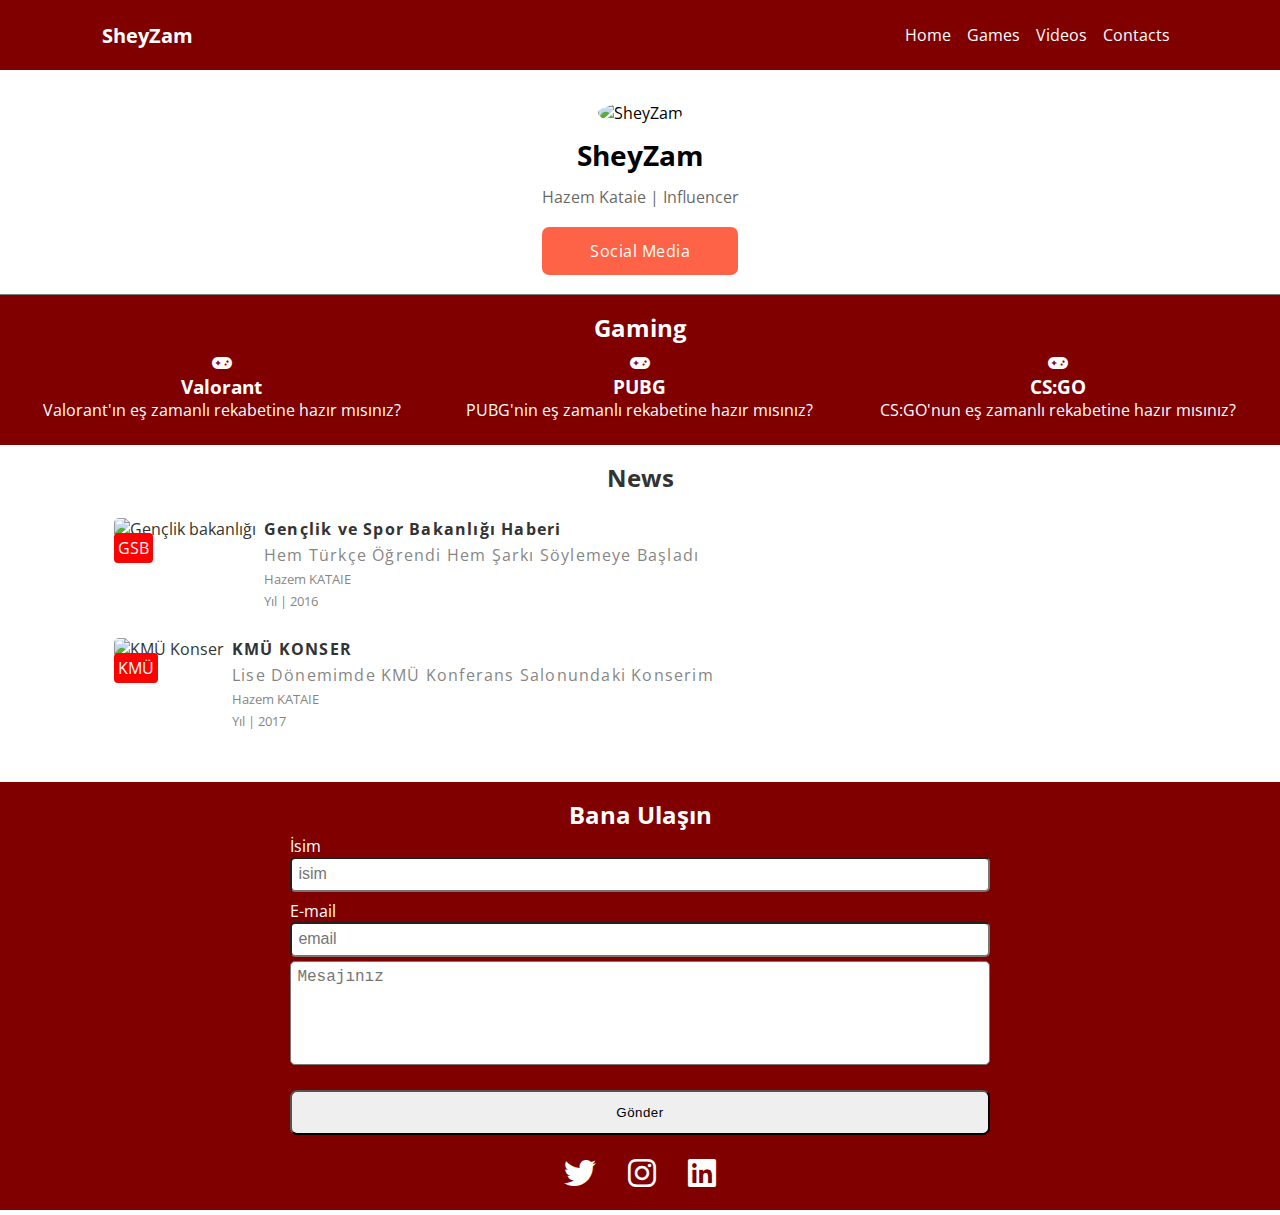
==== pattern.html @ b4bf7ee6 "first commit" ====
<!DOCTYPE html>
<html lang="en">

<head>
    <meta charset="UTF-8">
    <meta name="viewport" content="width=device-width, initial-scale=1.0" />
    <title>SheyZam | Hazem Kataie</title>
    <meta name="keywords" content="SheyZam,Hazem,Game,Gamer" />
    <meta name="description" content="SheyZam | Hazem Kataie" />

    <!-- Fonts Google -->
    <link rel="preconnect" href="https://fonts.googleapis.com">
    <link rel="preconnect" href="https://fonts.gstatic.com" crossorigin>
    <link href="https://fonts.googleapis.com/css2?family=Open+Sans:wght@400;700&display=swap" rel="stylesheet">
    <!-- Font Awesome -->
    <link rel="stylesheet" href="https://cdnjs.cloudflare.com/ajax/libs/font-awesome/6.2.1/css/all.min.css">
    <link rel="stylesheet" href="./global.css">
    <link rel="stylesheet" href="./main.css">
    <!-- Tablet -->
    <link rel="stylesheet" media="(max-width:768px)" href="./tablet.css">
    <!-- Mobile -->
    <link rel="stylesheet" media="(max-width:500px)" href="./mobile.css">
</head>

<body>
    <header class="bg-dark-red">
        <div class="container">
            <nav id="navbar">
                <h1 class="heading-small">SheyZam</h1>
                <ul>
                    <li><a href="#home">Home</a></li>
                    <li><a href="#games">Games</a></li>
                    <li><a href="#videos">Videos</a></li>
                    <li><a href="#contacts">Contacts</a></li>
                </ul>
            </nav>
        </div>
    </header>
    <section id="home">
        <img src="/Images/deneme2.jpg" alt="SheyZam">
        <div class="name text-center">
            <h2 class="heading-big">SheyZam</h2>
            <p>Hazem Kataie | Influencer</p>
            <a href="#Socialmedia" class="btn btn-primary">Social Media</a>
        </div>
    </section>

    <section id="gaming" class="bg-dark-red">
        <h3 class="text-center heading-medium">Gaming</h3>
        <div class="items">
            <article class="item">
                <i class="fa-solid fa-gamepad"></i>
                <h3>Valorant</h3>
                <p>Valorant'ın eş zamanlı rekabetine hazır mısınız?</p>

            </article>
            <article class="item">
                <i class="fa-solid fa-gamepad"></i>
                <h3>PUBG</h3>
                <p>PUBG'nin eş zamanlı rekabetine hazır mısınız?</p>

            </article>
            <article class="item">
                <i class="fa-solid fa-gamepad"></i>
                <h3>CS:GO</h3>
                <p>CS:GO'nun eş zamanlı rekabetine hazır mısınız?</p>
            </article>
        </div>
    </section>
    <section id="news">
        <h3 class="text-center heading-medium">News</h3>
        <div class="container">
            <div class="newscast">
                <!-- NEWS 1 -->
                <div class="news">
                    <div class="news-image">
                        <img class="img1" src="/Images/news2.jpg" alt="Gençlik bakanlığı">
                        <span>GSB</span>
                    </div>
                    <div class="news-info">
                        <div class="title">Gençlik ve Spor Bakanlığı Haberi
                        </div>
                        <div class="discription">Hem Türkçe Öğrendi Hem Şarkı Söylemeye Başladı
                        </div>
                        <div class="instructor">Hazem KATAIE</div>
                        <div class="rating">Yıl | 2016</div>
                    </div>
                </div>
                <!-- NEWS 2 -->
                <div class="news">
                    <div class="news-image">
                        <img class="img2" src="/Images/news2.jpg" alt="KMÜ Konser">
                        <span>KMÜ</span>
                    </div>
                    <div class="news-info">
                        <div class="title">KMÜ KONSER</div>
                        <div class="discription">Lise Dönemimde KMÜ Konferans Salonundaki Konserim</div>
                        <div class="instructor">Hazem KATAIE</div>
                        <div class="rating">Yıl | 2017</div>
                    </div>
                </div>
            </div>
        </div>
    </section>

    <footer id="contact" class="bg-dark-red">
        <div class="contact-form">
            <form>
                <h4 class="text-center heading-medium">Bana Ulaşın</h4>
                <div class="form-group">
                    <label for="name">İsim</label>
                    <input type="text" class="form-control" name="name" id="name" placeholder="isim">
                </div>
                <div class="form-group">
                    <label for="email">E-mail</label>
                    <input type="text" class="form-control" name="email" id="email" placeholder="email">
                </div>
                <textarea name="message" id="message" rows="5" class="form-control" placeholder="Mesajınız"></textarea>
                <button type="submit" class="btn btn-block">Gönder</button>

            </form>

            <ul>
                <li><a href="#"><i class="fab fa-twitter"></i></a></li>
                <li><a href="#"><i class="fab fa-instagram"></i></a></li>
                <li><a href="#"><i class="fab fa-linkedin"></i></a></li>
            </ul>

        </div>

    </footer>
</body>

</html>
---- global.css ----
/* TEXT */
.text-center {
    text-align: center;
}

.heading-small {
    font-size: 1.25rem;
}

.heading-medium {
    font-size: 1.5rem;
}

.heading-big {
    font-size: 1.75rem;
}

/* COLORS */

.bg-dark-red {
    background: #800000;
}

.bg-light-red {
    background: #ff6347;
}

/* BUTTONS */

.btn {
    margin-top: 1.25rem;
    padding: 0.8rem 3rem;
    border-radius: 7px;
    letter-spacing: 0.5px;
}

.btn-primary {
    background: #ff6347;
}

.btn-primary:hover {
    color: #ff6347;
    background: #fff;
    border: 0.5px solid #ff6347;
}

.btn-dark {
    background: #333;  
}

.btn-dark:hover {
    color: #333;
    background: #fff;
    border: 0.5px solid #333;
}

.btn-block {
    width: 100%;
    text-align: center;
}

/* CONTAINER */

.container {
    max-width: 1100px;
    margin: 0 auto;
}


/* FORMS */

.form-group {
    padding: 0.25rem 0;
}

.form-group label {
    display: block;
}

.form-control {
    width: 100%;
    padding: 0.4rem;
    font-size: 1rem;
    resize: none;
    border-radius: 5px;
}
---- main.css ----
* {
    padding: 0;
    margin: 0;
    box-sizing: border-box;
}

a {
    text-decoration: none;
    color: #fff;
}

html {
    font-family: "Open Sans",sans-serif;
}

/* NAVBAR SECTION */

#navbar {
    color: #fff;
    display: flex;
    justify-content: space-between;
    align-items: center;
    padding: 0 0.75rem;
    height: 70px;
}

#navbar ul {
    list-style-type: none;
    display: flex;
    align-items: center;
}

#navbar ul li a {
    padding: 0.5rem;
}

#navbar ul li a:hover {
    background: #ff6347;
    border-radius: 4px;
}

/* HOME SECTION*/

#home {
    display: flex;
    flex-direction: column;
    justify-content: center;
    align-items: center;
    padding: 2rem;
    border-bottom: 1px solid grey;
}

#home img {
    max-width: 35%;
    height: auto;
    border-radius: 100%;
}

#home .name h2 {
    margin-top: 0.75rem;
    margin-bottom: 0.75rem;
}

#home .name p {
    opacity: 0.6;
    margin-bottom: 2rem;
}


/* GAMING SECTION */

#gaming {
    color: #fff;
    padding: 1rem;
}

#gaming .items {
    display: flex;
    justify-content: space-between;
    align-items: center;
}

#gaming .items .item {
    width: 33%;
    text-align: center;
    padding: 0.5rem;
}

#gaming .items .item:hover {
    opacity: 0.8;
}

/* NEWS */

#news {
    color: #333;
    padding: 1rem;
}

.newscast {
    display: flex;
    flex-direction: column;
    padding: 1rem;
}

.newscast .news {
    display: flex;
    padding: 0.5rem;
    margin-bottom: 0.5rem;
}

.newscast .news .news-image {
    margin-right: 0.5rem;
    position:relative;
}



.newscast .news .news-image img {
    border-radius: 5px;
}

.newscast .news .news-image span {
    background: red;
    padding: 0.25rem;
    color: #fff;
    border-radius: 4px;
    position: absolute;
    top: 15px;
    left: 0;
}

.newscast .news .news-info .title {
    letter-spacing: 1.2px;
    font-weight: 700;
    margin-bottom: 0.25rem;
}

.newscast .news .news-info .discription {
    letter-spacing: 1.2px;
    margin-bottom: 0.25rem;
    opacity: 0.6;
}

.newscast .news .news-info .instructor {
    font-size: 0.8rem;
    margin-bottom: 0.25rem;
    opacity: 0.6;   
}

.newscast .news .news-info .rating {
    font-size: 0.8rem;
    margin-bottom: 0.25rem;
    opacity: 0.6; 
}

/* CONTACTS */

#contact {
    color: #fff;
    padding: 1rem;
}

#contact .contact-form {
    max-width: 700px;
    margin-left: auto;
    margin-right: auto;
    display: flex;
    flex-direction: column;
}

#contact .contact-form ul{
    list-style-type: none;
    display: flex;
    margin-top: 1rem;
    align-self: center;
}

#contact .contact-form ul li a {
    padding: 1rem;
    font-size: 2rem;
}

#contact .contact-form ul a:hover {
    opacity: 0.8;
}
---- mobile.css ----
#navbar {
    flex-direction: column;
    padding-top: 0.57rem;
    padding-bottom: 0.57rem;
    overflow: hidden;
    height: 80px;
}

#gaming .items {
    flex-direction: column;
}

#gaming .items .item {
    width: 100%;
}

.newscast .news {
    flex-direction: column;
    text-align: center;
    align-items: center;
}
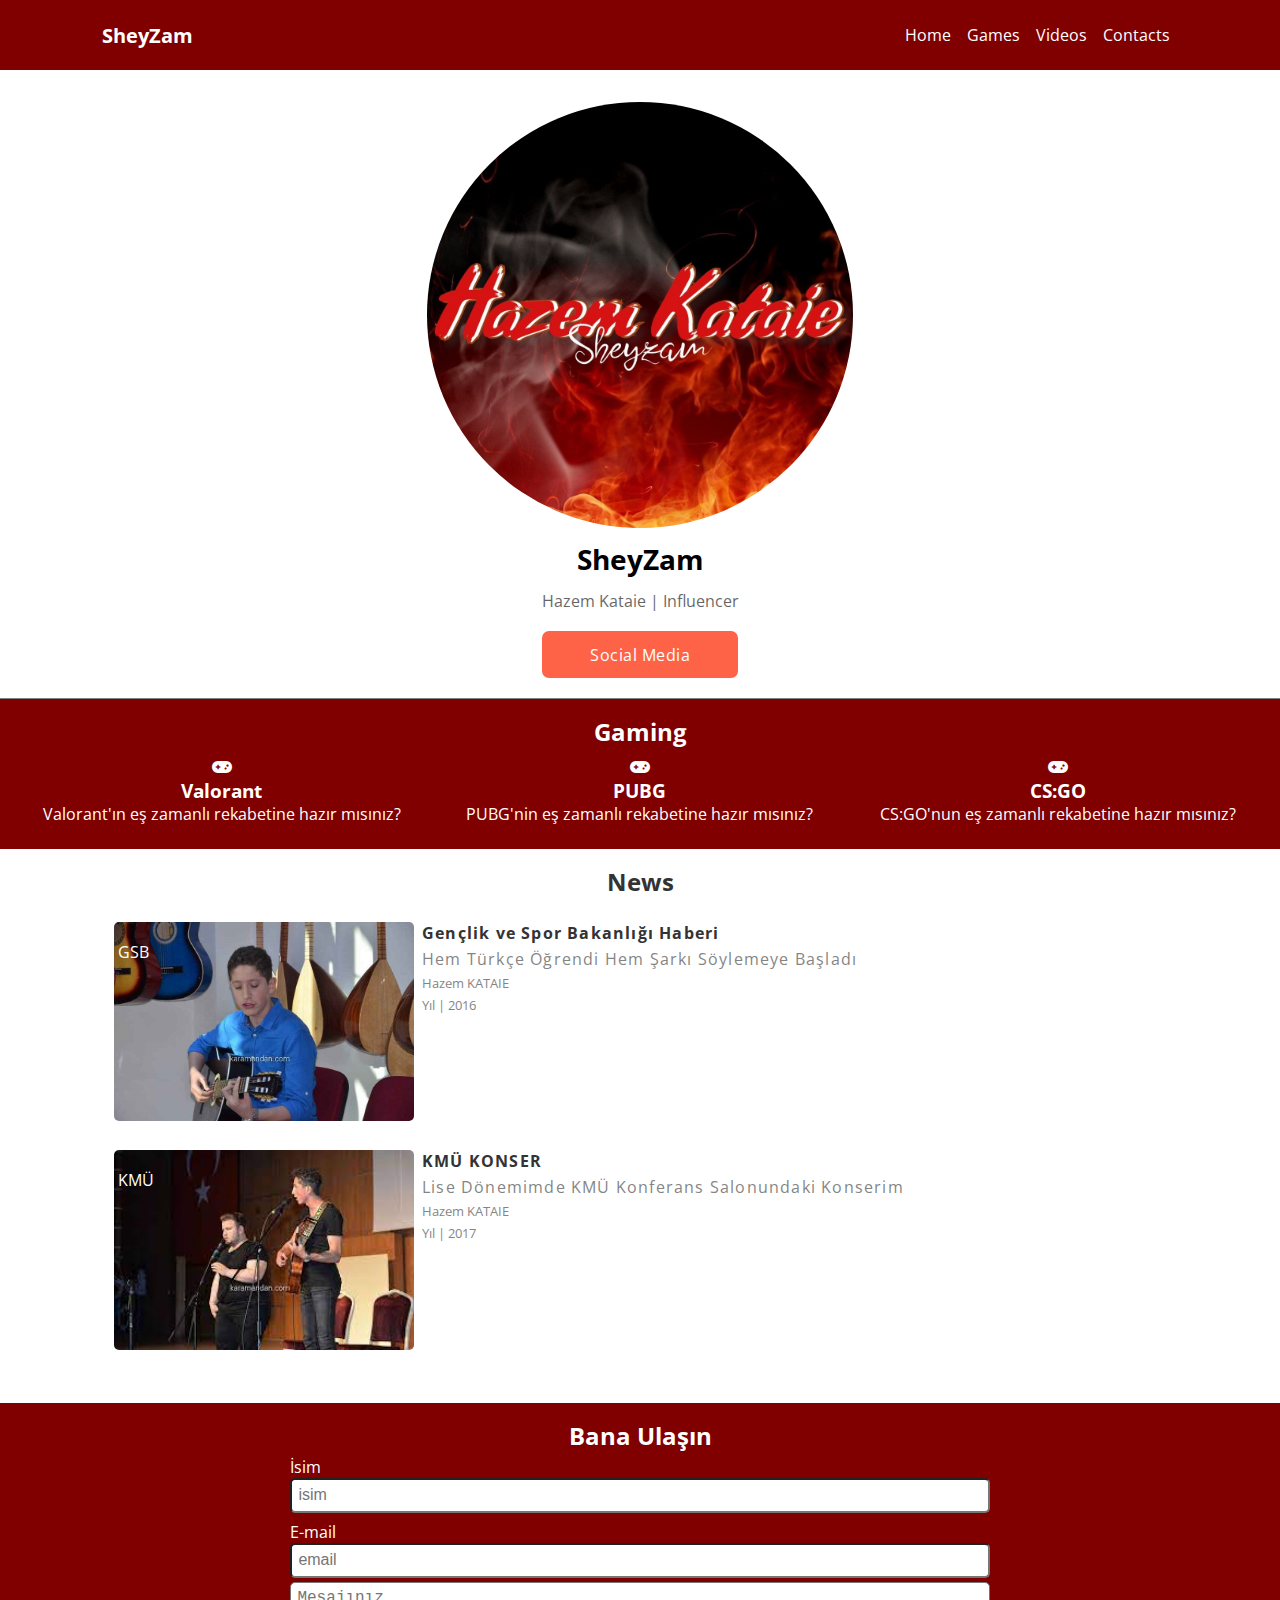
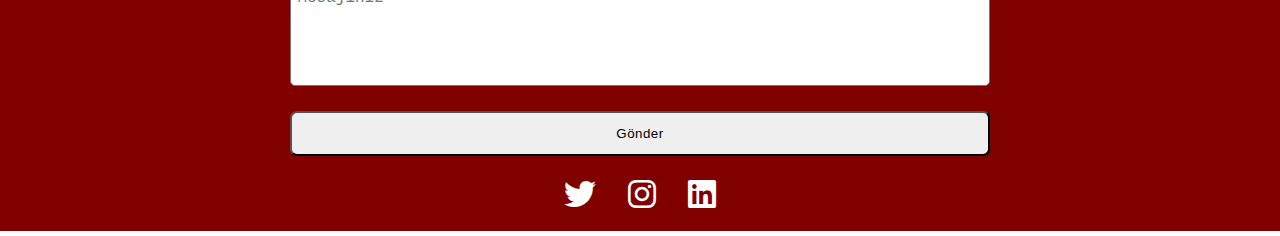
==== commit 03020680: "Add images" ====
--- a/pattern.html
+++ b/pattern.html
@@ -74,7 +74,7 @@
                 <!-- NEWS 1 -->
                 <div class="news">
                     <div class="news-image">
-                        <img class="img1" src="/Images/news2.jpg" alt="Gençlik bakanlığı">
+                        <img class="img1" src="./Images/news1.jpg" alt="Gençlik bakanlığı">
                         <span>GSB</span>
                     </div>
                     <div class="news-info">
@@ -86,10 +86,10 @@
                         <div class="rating">Yıl | 2016</div>
                     </div>
                 </div>
-                <!-- NEWS 2 -->
+                <!-- NEWS 2 --> 
                 <div class="news">
                     <div class="news-image">
-                        <img class="img2" src="/Images/news2.jpg" alt="KMÜ Konser">
+                        <img class="img2" src="./Images/news2.jpg" alt="KMÜ Konser">
                         <span>KMÜ</span>
                     </div>
                     <div class="news-info">
--- a/main.css
+++ b/main.css
@@ -112,16 +112,18 @@
 .newscast .news .news-image {
     margin-right: 0.5rem;
     position:relative;
+    width: 300px;
 }
 
 
 
 .newscast .news .news-image img {
     border-radius: 5px;
+    width: 100%;
+    
 }
 
 .newscast .news .news-image span {
-    background: red;
     padding: 0.25rem;
     color: #fff;
     border-radius: 4px;
